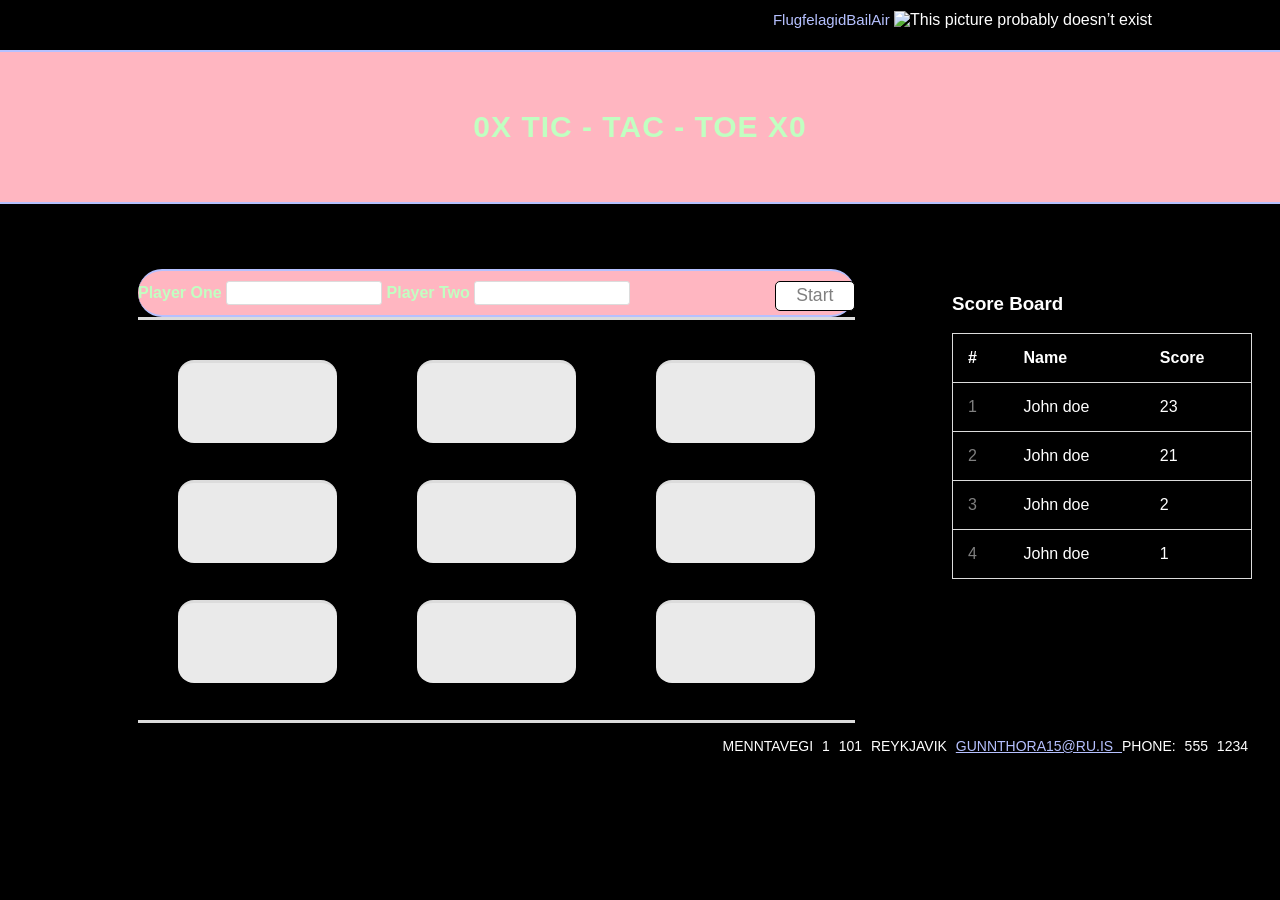
==== src/main/resources/public/index.html @ a758f73b "small changes to css and html boxes" ====
<!DOCTYPE html>

<html>
    <head>
        <meta charset="UTF-8">  
        <title>TicTacToe</title>
        <link rel="stylesheet" href ="tictactoe.css" media="screen" />
    </head>
    <body> 
        <div class="center-col right" >
            <h1>FlugfelagidBailAir</h1>
            <img class="headerimg" src= "https://maxcdn.icons8.com/Share/icon/ultraviolet/transport//airplane_front_view1600.png" alt= "This picture probably doesn’t exist"/>
        </div>

        <header>
            <div id="header" class="center-col">
                <h2 class="tictactitle">0X   Tic - Tac - Toe    X0</h2>
            </div>
        </header>
        <div class="center-col">
            <div class="boxmain">           
                <div id="main">
                    <form action="somePage.asp" method="post"> 
                        <label for="PlayerOne">Player One</label>
                        <input type="text" id="PlayerOne" name="PlayerOne" />
                        <label for="PlayerTwo">Player Two</label>
                        <input type="text" id="PlayerTwo" name="PlayerTwo" />
                        <input type="button" value="Start" id="button" /> 
                    </form>
                    <div id ="game">
                    	<div class = "firstrow">
	                    	<div class="box">
								<div class="one">
								</div>
							</div>		
							<div class="box">
								<div class="two"> 
								</div>
							</div>
							<div class="box">
								<div class= "three"> 
								</div>
							</div>
						</div>
						<div class = "secondrow">
							<div class="box">
								<div class="four">
								</div>
							</div>		
							<div class="box">
								<div class="five"> 
								</div>
							</div>
							<div class="box">
								<div class= "six"> 
								</div>
							</div>
						</div>
						<div class = "thirdrow">
							<div class="box">
								<div class="seven">
								</div>
							</div>		
							<div class="box">
								<div class="eight"> 
								</div>
							</div>
							<div class="box">
								<div class= "nine"> 
								</div>
							</div>
						</div>
                    </div>
                </div>
                <div id="scoreBoard" class="ScoreBoard">
                    <h3>Score Board</h3>
                    <table>
                        <thead>
                            <tr> 
                                <th scope="col">#</th>
                                <th scope="col">Name</th>
                                <th scope="col">Score</th>
                            </tr>
                        </thead>
                         <tbody>
                            <tr> 
                                <th scope="row" class="rownumber">1</th>      
                                <td>John doe</td> 
                                <td>23</td> 
                            </tr>
                            <tr>
                                <th scope="row" class="rownumber">2</th>
                                <td>John doe</td> 
                                <td>21</td>
                            </tr> 
                            <tr>
                                <th scope="row" class="rownumber">3</th>
                                <td>John doe</td> 
                                <td >2</td>
                            </tr> 
                            <tr>
                                <th scope="row" class="rownumber">4</th>
                                <td>John doe</td> 
                                <td >1</td>
                            </tr> 
                        </tbody>
                    </table>
                </div>
            </div>
        </div>
        <div class="center-col">
            <footer>
                <p> Menntavegi 1 101 Reykjavik <a href = "mailto: gunnthora15@ru.is" class = "mailto"> gunnthora15@ru.is </a> Phone: 555 1234</p>
            </footer>
        </div>
    </body>
</html>
---- src/main/resources/public/tictactoe.css ----
body 
{
	height: auto;
	width: auto;
	font-family: arial, sans-serif;
	margin: 0;
	background: #000000;
	color:#FFFFFF;
}

.headerimg
{
	height: 40px;
	width: 40px;
}

.center-col
{
	width: 1024px;
	margin: 0 auto;
}
h1
{
	text-indent: left;
	color: #b6c1ff;
	font-weight: normal;
	text-align: right;
	display: inline;
	line-height: 40px;
	font-size: 15px;
}

.right
{
	text-align: right;
	padding-bottom: 10px;
}
img
{
	height: 30px;
	width: 30px; 
}

header
{
	 border-top: 2px solid #b6c1ff; 
	 border-bottom: 2px solid #b6c1ff; 
	 background: #ffb6c1;	 
	 padding: 25px 0px;
	 font-weight: normal;	 
}

.tictactitle
{
	 text-align: center;
	 vertical-align: middle;
	 line-height: 50px; 
	 text-transform: uppercase;
	 color: #c1ffc1;
	 letter-spacing: 1px;
	 font-size: 30px;
}

.boxmain
{
	float: left;
	width: 100%;
	height: 500px;

}

#main
{
  width: 70%;
  padding: 10px;
  padding-bottom: 50px;
  padding-top:65px;
  float: left;

}

#scoreBoard
{
  width: 200px;
  float: right;
  padding-top: 70px;
  padding-left: 0px;
}

form
{
	font-weight: bold;
	padding-bottom: 10px;
	padding-top: 10px;
	border-radius: 5em;
	border-top: 2px solid #b6c1ff; 
	 border-bottom: 2px solid #b6c1ff; 
	 background: #ffb6c1;	
}

#PlayerOne 
{
	border-radius: 3px;
	border-style: solid;
	border-width: 1px;
	border-color: #DCDCDC;
	height: 20px;
	width: 150px;
	color: #c1ffc1;
}

#PlayerTwo
{
	border-radius: 3px;
	border-style: solid;
	border-width: 1px;
	border-color: #DCDCDC;
	height: 20px;
	width: 150px;
	
}

label
{
	color: #c1ffc1;
}

#game
{
	border-top: 3px solid #DCDCDC;
	border-bottom: 3px solid #DCDCDC;
	text-align: left;
	padding: 20px;
	height: 360px;	

}
.box
{
	float: left;
	width: 33.3333%;
	height: 80px;

}

.firstrow
{
	padding: 20px;
	height: 80px;
	clear: both;
}

.secondrow
{
	padding: 20px;
	height: 80px;
	clear: both;
}

.thirdrow
{
	padding: 20px;
	height: 80px;
	clear: both;
}

.one, .four , .seven
{
	float:left;
	width: 200px;
}

.two, .five, .eight
{
	margin: 0 auto;
	float:center;
	width:200px;

}
.three, .six, .nine
{
	float:right;
	width: 200px;
}


.one, .two, .three , .four, .five, .six, .seven, .eight, .nine
{

	border-top: 3px solid #DCDCDC; 
	background: #eaeaea;
	height: 100%;
	width: 70%;
	padding-left: 10px;
	border-radius: 1em;

}


.one:hover, .two:hover, .three:hover , .four:hover, .five:hover, .six:hover, .seven:hover, .eight:hover, .nine:hover
{ 
    background-color: #c1ffc1;
}



#button
{
	font-size: 110%;
	color: gray;
	width: 80px; 
	height: 30px;
	text-align: center;
	background-color: white;
	border-radius: 5px;
	box-shadow: none;
	border-style: solid;
	border-width: 1px;
	float: right;

}

.rownumber
{
	font-weight: normal;
	color: gray;
}



table
{
	width: 300px;
	border-spacing: 3px;
	border-collapse:collapse;
	border: 1px solid #DCDCDC;
}

table th 
{
	text-align: left; 


}

table td, table th
{
	padding: 15px;
	border-bottom: 1px solid #DCDCDC;
}

footer
{
    text-align: right;
    word-spacing: 5px;
    padding-top: 20px;
    padding-bottom: 40px;
    text-transform: uppercase;
    font-size: 14px;
    clear: both;
    width: 1120px;
}
.email
{
	font-weight: bold;
	color: #c1ffc1;
}

.mailto
{
	color: #b6c1ff;
}

{
	text-decoration: none;
	color: gray;
}
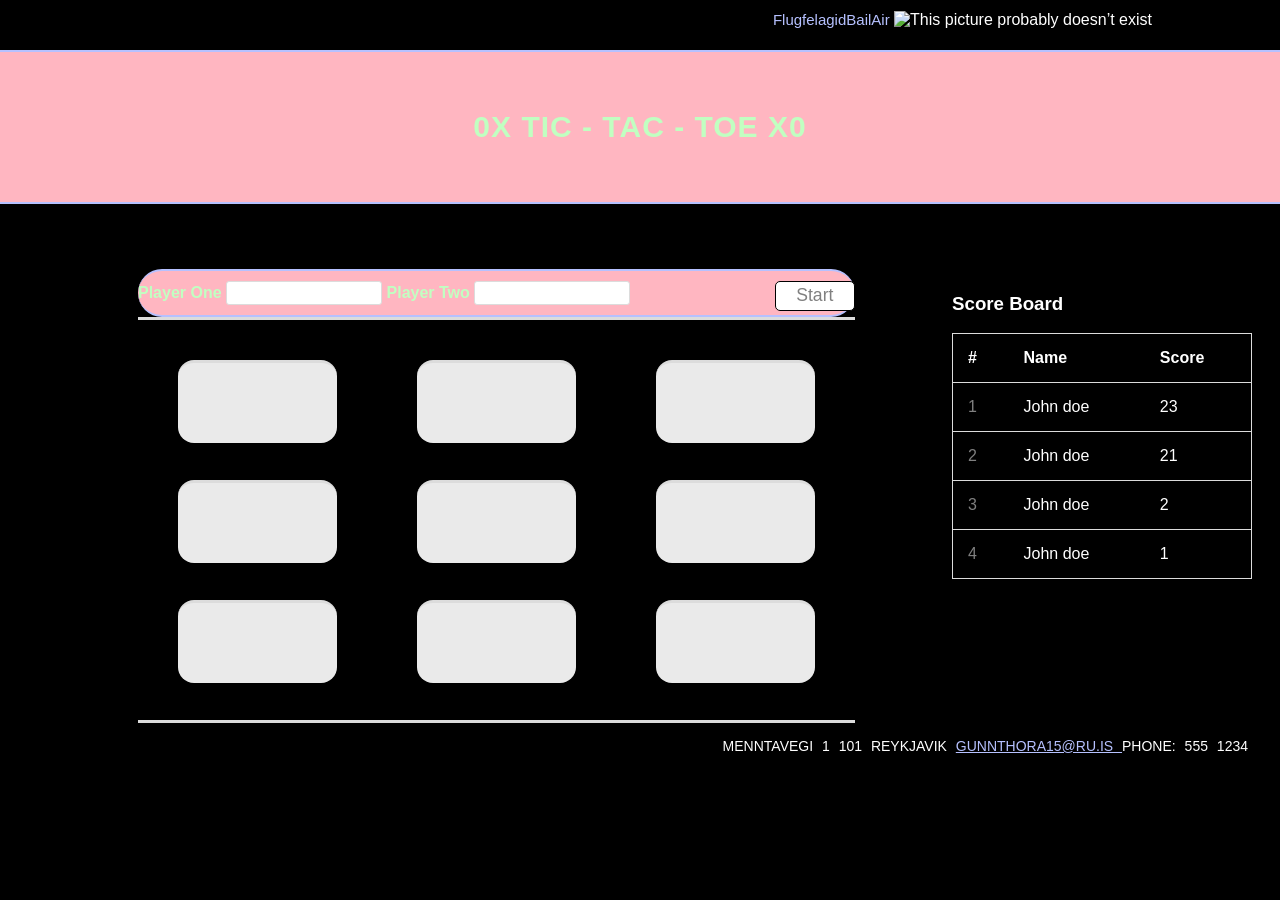
==== commit c29ff6dd: "Linking game engine to frontend" ====
--- a/src/main/resources/public/index.html
+++ b/src/main/resources/public/index.html
@@ -5,6 +5,11 @@
         <meta charset="UTF-8">  
         <title>TicTacToe</title>
         <link rel="stylesheet" href ="tictactoe.css" media="screen" />
+        <script
+        src="https://code.jquery.com/jquery-3.2.1.min.js"
+        integrity="sha256-hwg4gsxgFZhOsEEamdOYGBf13FyQuiTwlAQgxVSNgt4="
+        crossorigin="anonymous"></script>
+        <script src="/js/game.js" type="text/javascript"></script>
     </head>
     <body> 
         <div class="center-col right" >
@@ -29,43 +34,43 @@
                     </form>
                     <div id ="game">
                     	<div class = "firstrow">
-	                    	<div class="box">
+	                    	<div class="box" data-value="1">
 								<div class="one">
 								</div>
 							</div>		
-							<div class="box">
+							<div class="box" data-value="2">
 								<div class="two"> 
 								</div>
 							</div>
-							<div class="box">
+							<div class="box" data-value="3">
 								<div class= "three"> 
 								</div>
 							</div>
 						</div>
 						<div class = "secondrow">
-							<div class="box">
+							<div class="box" data-value="4">
 								<div class="four">
 								</div>
 							</div>		
-							<div class="box">
+							<div class="box" data-value="5">
 								<div class="five"> 
 								</div>
 							</div>
-							<div class="box">
+							<div class="box" data-value="6">
 								<div class= "six"> 
 								</div>
 							</div>
 						</div>
 						<div class = "thirdrow">
-							<div class="box">
+							<div class="box" data-value="7">
 								<div class="seven">
 								</div>
 							</div>		
-							<div class="box">
+							<div class="box" data-value="8">
 								<div class="eight"> 
 								</div>
 							</div>
-							<div class="box">
+							<div class="box" data-value="9">
 								<div class= "nine"> 
 								</div>
 							</div>
--- a/src/main/resources/public/tictactoe.css
+++ b/src/main/resources/public/tictactoe.css
@@ -192,7 +192,7 @@
 	width: 70%;
 	padding-left: 10px;
 	border-radius: 1em;
-
+	color: black;
 }
 
 
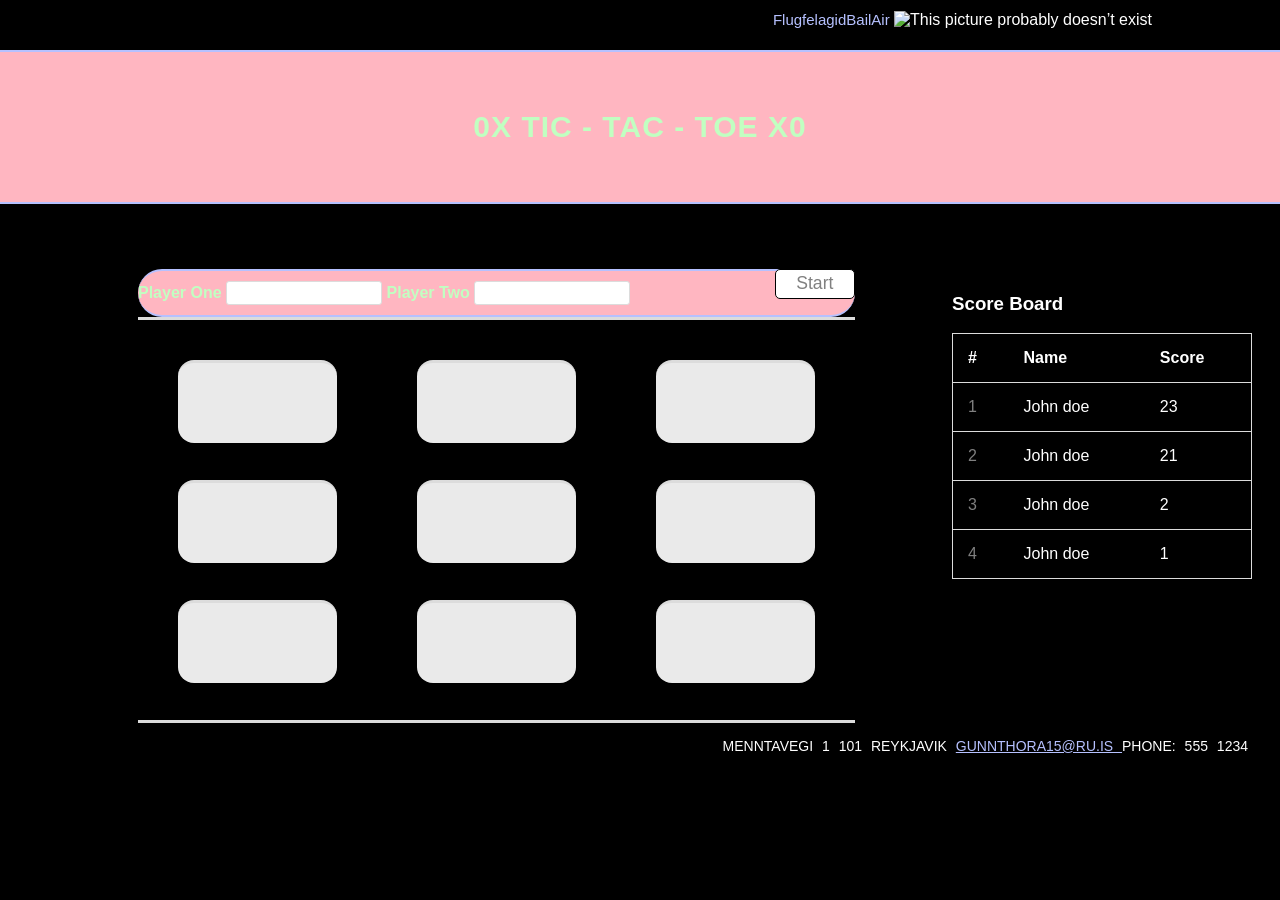
==== commit 12de4ada: "Added multiple instance capability for server" ====
--- a/src/main/resources/public/index.html
+++ b/src/main/resources/public/index.html
@@ -25,12 +25,12 @@
         <div class="center-col">
             <div class="boxmain">           
                 <div id="main">
+                    <input type="button" value="Start" id="start" />
                     <form action="somePage.asp" method="post"> 
                         <label for="PlayerOne">Player One</label>
                         <input type="text" id="PlayerOne" name="PlayerOne" />
                         <label for="PlayerTwo">Player Two</label>
-                        <input type="text" id="PlayerTwo" name="PlayerTwo" />
-                        <input type="button" value="Start" id="button" /> 
+                        <input type="text" id="PlayerTwo" name="PlayerTwo" /> 
                     </form>
                     <div id ="game">
                     	<div class = "firstrow">
--- a/src/main/resources/public/tictactoe.css
+++ b/src/main/resources/public/tictactoe.css
@@ -129,10 +129,17 @@
 {
 	border-top: 3px solid #DCDCDC;
 	border-bottom: 3px solid #DCDCDC;
-	text-align: left;
+	text-align: center;
 	padding: 20px;
 	height: 360px;	
 
+}
+.win
+{
+	opacity: 0.2;
+	font-size: 50px;
+	color: black;
+	background-color: white;
 }
 .box
 {
@@ -203,7 +210,7 @@
 
 
 
-#button
+#start
 {
 	font-size: 110%;
 	color: gray;
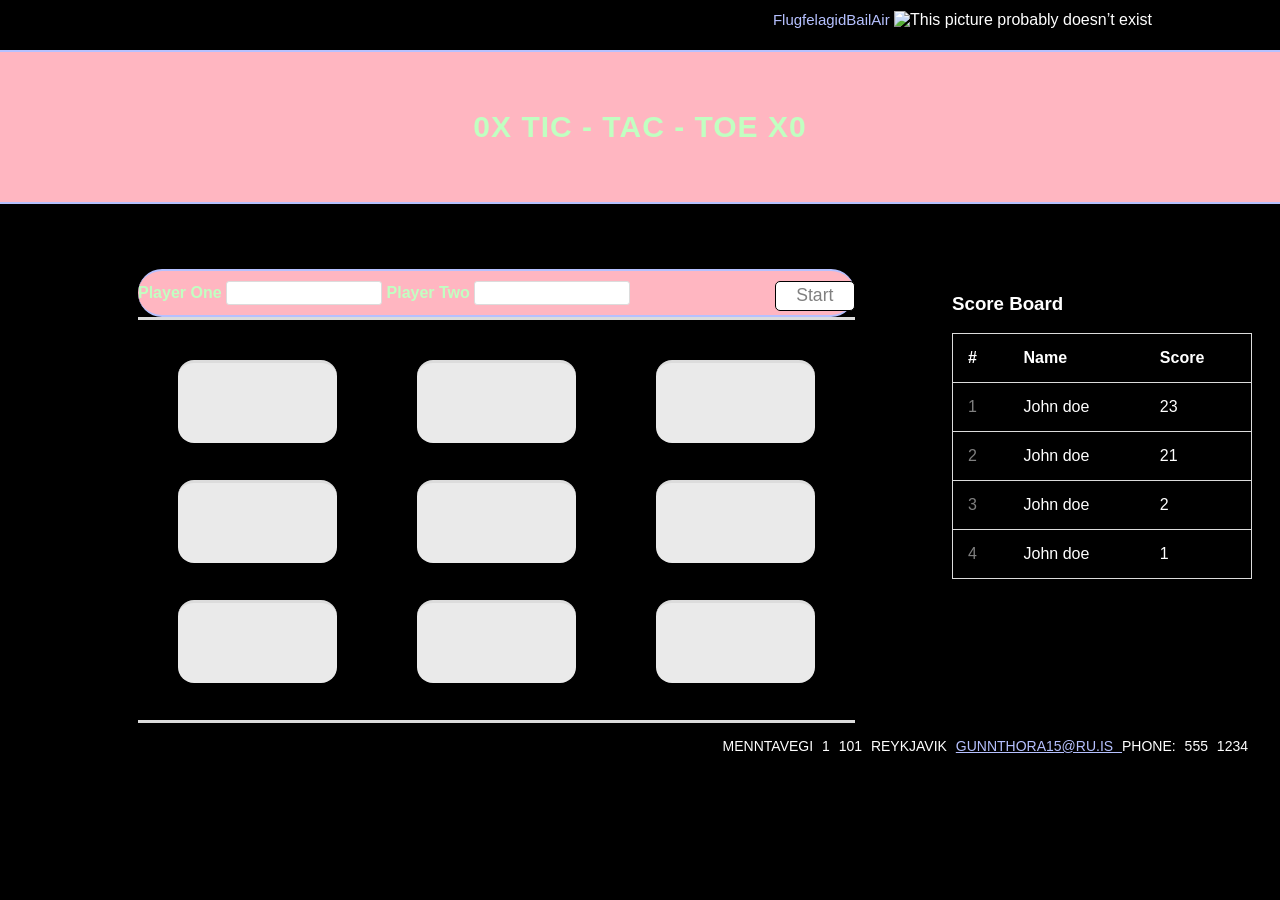
==== commit c4e9251c: "Merge pull request #27 from FlugfelagidBailAir/spark Merging branches" ====
--- a/src/main/resources/public/index.html
+++ b/src/main/resources/public/index.html
@@ -25,12 +25,12 @@
         <div class="center-col">
             <div class="boxmain">           
                 <div id="main">
-                    <input type="button" value="Start" id="start" />
-                    <form action="somePage.asp" method="post"> 
+                    <form method="post" id="start"> 
                         <label for="PlayerOne">Player One</label>
                         <input type="text" id="PlayerOne" name="PlayerOne" />
                         <label for="PlayerTwo">Player Two</label>
-                        <input type="text" id="PlayerTwo" name="PlayerTwo" /> 
+                        <input type="text" id="PlayerTwo" name="PlayerTwo" />
+                        <input type="submit" value="Start" class="submit" />
                     </form>
                     <div id ="game">
                     	<div class = "firstrow">
--- a/src/main/resources/public/tictactoe.css
+++ b/src/main/resources/public/tictactoe.css
@@ -87,7 +87,7 @@
   padding-left: 0px;
 }
 
-form
+#start
 {
 	font-weight: bold;
 	padding-bottom: 10px;
@@ -210,7 +210,7 @@
 
 
 
-#start
+.submit
 {
 	font-size: 110%;
 	color: gray;
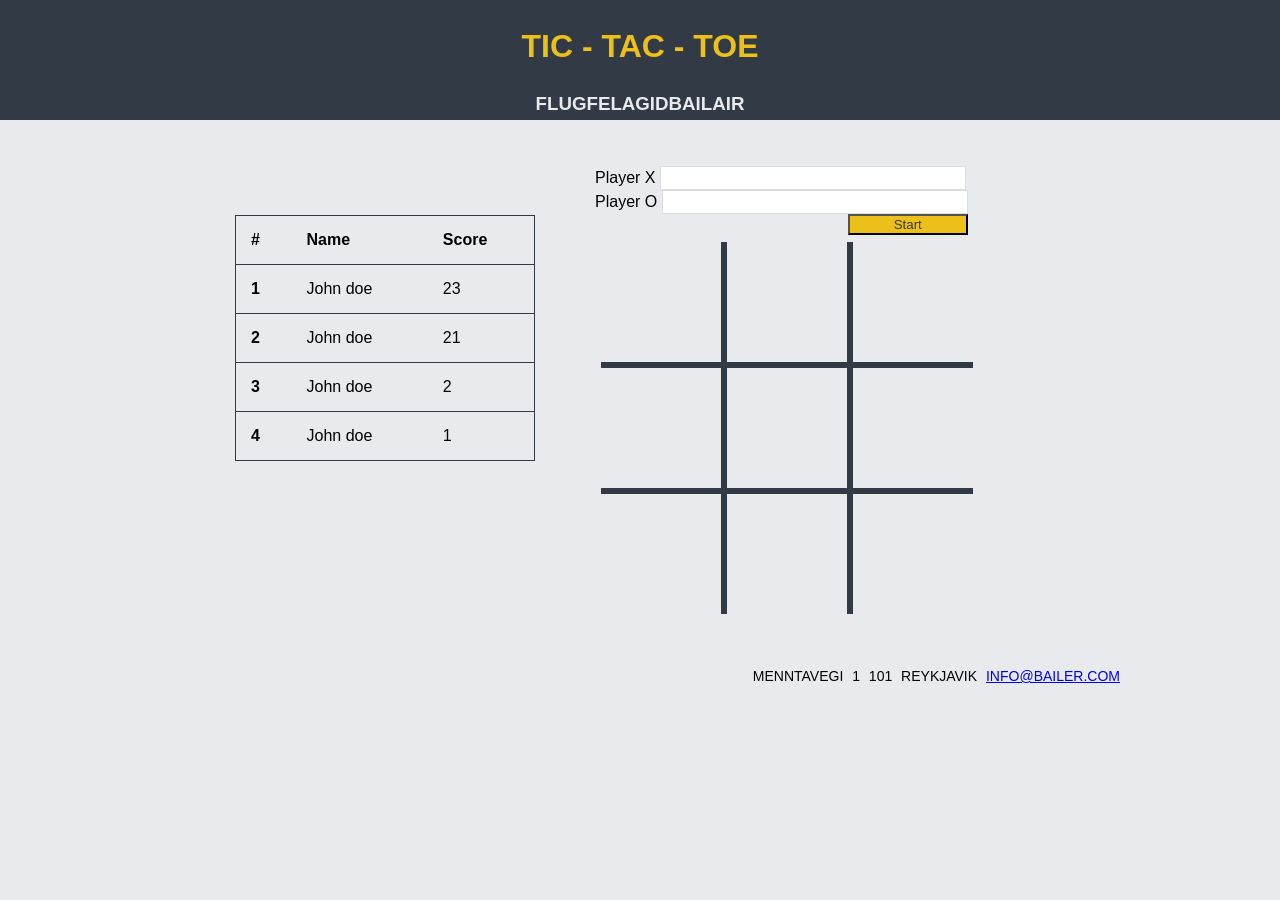
==== commit 6c1a0775: "Extreme makeover: CSS edition" ====
--- a/src/main/resources/public/index.html
+++ b/src/main/resources/public/index.html
@@ -2,7 +2,7 @@
 
 <html>
     <head>
-        <meta charset="UTF-8">  
+        <meta charset="UTF-8">
         <title>TicTacToe</title>
         <link rel="stylesheet" href ="tictactoe.css" media="screen" />
         <script
@@ -11,112 +11,99 @@
         crossorigin="anonymous"></script>
         <script src="/js/game.js" type="text/javascript"></script>
     </head>
-    <body> 
-        <div class="center-col right" >
-            <h1>FlugfelagidBailAir</h1>
-            <img class="headerimg" src= "https://maxcdn.icons8.com/Share/icon/ultraviolet/transport//airplane_front_view1600.png" alt= "This picture probably doesn’t exist"/>
-        </div>
+    <body>
+      <header>
+          <div id="header" class="center-col">
+            <h1>Tic - Tac - Toe</h1>
+            <h3>FlugfelagidBailAir</h3>
+          </div>
+      </header>
 
-        <header>
-            <div id="header" class="center-col">
-                <h2 class="tictactitle">0X   Tic - Tac - Toe    X0</h2>
+      <div class="container">
+        <aside id="scoreBoard" class="ScoreBoard">
+          <h3>Score Board</h3>
+          <table>
+              <thead>
+                  <tr>
+                      <th scope="col">#</th>
+                      <th scope="col">Name</th>
+                      <th scope="col">Score</th>
+                  </tr>
+              </thead>
+               <tbody>
+                  <tr>
+                      <th scope="row" class="rownumber">1</th>
+                      <td>John doe</td>
+                      <td>23</td>
+                  </tr>
+                  <tr>
+                      <th scope="row" class="rownumber">2</th>
+                      <td>John doe</td>
+                      <td>21</td>
+                  </tr>
+                  <tr>
+                      <th scope="row" class="rownumber">3</th>
+                      <td>John doe</td>
+                      <td >2</td>
+                  </tr>
+                  <tr>
+                      <th scope="row" class="rownumber">4</th>
+                      <td>John doe</td>
+                      <td >1</td>
+                  </tr>
+              </tbody>
+          </table>
+        </aside>
+        <main>
+          <div id="userInput">
+            <form method="post" id="start">
+              <label for="PlayerOne">Player X</label>
+              <input type="text" id="PlayerOne" name="PlayerOne" class="players"><br>
+              <label for="PlayerTwo">Player O</label>
+              <input type="text" id="PlayerTwo" name="PlayerTwo" class="players"><br>
+              <input type="submit" value="Start" class="submit" />
+            </form>
+          </div>
+          <br>
+          <div id ="game">
+            <div class = "firstrow">
+              <div class="box" data-value="1" id="top">
+                <div class="one"></div>
+              </div>
+              <div class="box" data-value="2">
+                <div class="two"></div>
+              </div>
+              <div class="box" data-value="3" id="bottom">
+                <div class= "three"></div>
+              </div>
             </div>
-        </header>
-        <div class="center-col">
-            <div class="boxmain">           
-                <div id="main">
-                    <form method="post" id="start"> 
-                        <label for="PlayerOne">Player One</label>
-                        <input type="text" id="PlayerOne" name="PlayerOne" />
-                        <label for="PlayerTwo">Player Two</label>
-                        <input type="text" id="PlayerTwo" name="PlayerTwo" />
-                        <input type="submit" value="Start" class="submit" />
-                    </form>
-                    <div id ="game">
-                    	<div class = "firstrow">
-	                    	<div class="box" data-value="1">
-								<div class="one">
-								</div>
-							</div>		
-							<div class="box" data-value="2">
-								<div class="two"> 
-								</div>
-							</div>
-							<div class="box" data-value="3">
-								<div class= "three"> 
-								</div>
-							</div>
-						</div>
-						<div class = "secondrow">
-							<div class="box" data-value="4">
-								<div class="four">
-								</div>
-							</div>		
-							<div class="box" data-value="5">
-								<div class="five"> 
-								</div>
-							</div>
-							<div class="box" data-value="6">
-								<div class= "six"> 
-								</div>
-							</div>
-						</div>
-						<div class = "thirdrow">
-							<div class="box" data-value="7">
-								<div class="seven">
-								</div>
-							</div>		
-							<div class="box" data-value="8">
-								<div class="eight"> 
-								</div>
-							</div>
-							<div class="box" data-value="9">
-								<div class= "nine"> 
-								</div>
-							</div>
-						</div>
-                    </div>
-                </div>
-                <div id="scoreBoard" class="ScoreBoard">
-                    <h3>Score Board</h3>
-                    <table>
-                        <thead>
-                            <tr> 
-                                <th scope="col">#</th>
-                                <th scope="col">Name</th>
-                                <th scope="col">Score</th>
-                            </tr>
-                        </thead>
-                         <tbody>
-                            <tr> 
-                                <th scope="row" class="rownumber">1</th>      
-                                <td>John doe</td> 
-                                <td>23</td> 
-                            </tr>
-                            <tr>
-                                <th scope="row" class="rownumber">2</th>
-                                <td>John doe</td> 
-                                <td>21</td>
-                            </tr> 
-                            <tr>
-                                <th scope="row" class="rownumber">3</th>
-                                <td>John doe</td> 
-                                <td >2</td>
-                            </tr> 
-                            <tr>
-                                <th scope="row" class="rownumber">4</th>
-                                <td>John doe</td> 
-                                <td >1</td>
-                            </tr> 
-                        </tbody>
-                    </table>
-                </div>
+            <div class = "secondrow">
+              <div class="box" data-value="4" id="top">
+                <div class="four"></div>
+              </div>
+              <div class="box" data-value="5">
+                <div class="five"></div>
+              </div>
+              <div class="box" data-value="6" id="bottom">
+                <div class= "six"></div>
+              </div>
             </div>
-        </div>
-        <div class="center-col">
-            <footer>
-                <p> Menntavegi 1 101 Reykjavik <a href = "mailto: gunnthora15@ru.is" class = "mailto"> gunnthora15@ru.is </a> Phone: 555 1234</p>
-            </footer>
-        </div>
+            <div class = "thirdrow">
+              <div class="box" data-value="7" id="top">
+                <div class="seven"></div>
+              </div>
+              <div class="box" data-value="8">
+                <div class="eight"></div>
+              </div>
+              <div class="box" data-value="9" id="bottom">
+                <div class= "nine"></div>
+              </div>
+            </div>
+          </div>
+        </main>
+      </div>
     </body>
-</html>+    <footer>
+        <p> Menntavegi 1 101 Reykjavik <a href = "mailto: info@Bailer.com" class = "mailto"> info@Bailer.com </a></p>
+    </footer>
+</html>
--- a/src/main/resources/public/tictactoe.css
+++ b/src/main/resources/public/tictactoe.css
@@ -1,139 +1,148 @@
-body 
+body
 {
 	height: auto;
 	width: auto;
 	font-family: arial, sans-serif;
 	margin: 0;
-	background: #000000;
-	color:#FFFFFF;
-}
-
-.headerimg
-{
-	height: 40px;
-	width: 40px;
-}
-
-.center-col
-{
-	width: 1024px;
-	margin: 0 auto;
-}
-h1
-{
-	text-indent: left;
-	color: #b6c1ff;
-	font-weight: normal;
-	text-align: right;
-	display: inline;
-	line-height: 40px;
-	font-size: 15px;
-}
-
-.right
-{
-	text-align: right;
-	padding-bottom: 10px;
-}
-img
-{
-	height: 30px;
-	width: 30px; 
+	background: #e8eaed;
 }
 
 header
 {
-	 border-top: 2px solid #b6c1ff; 
-	 border-bottom: 2px solid #b6c1ff; 
-	 background: #ffb6c1;	 
-	 padding: 25px 0px;
-	 font-weight: normal;	 
+	 background: #323a46;
+	 height: 120px;
+	 align-content: center;
 }
 
-.tictactitle
+footer
 {
-	 text-align: center;
-	 vertical-align: middle;
-	 line-height: 50px; 
-	 text-transform: uppercase;
-	 color: #c1ffc1;
-	 letter-spacing: 1px;
-	 font-size: 30px;
+  text-align: right;
+  word-spacing: 5px;
+  padding-top: 20px;
+  padding-bottom: 40px;
+  text-transform: uppercase;
+  font-size: 14px;
+  clear: both;
+  width: 1120px;
 }
 
-.boxmain
-{
-	float: left;
-	width: 100%;
-	height: 500px;
-
+h3{
+	color: #e8eaed;
+	text-transform: uppercase;
+	text-align: center;
 }
 
-#main
-{
-  width: 70%;
-  padding: 10px;
-  padding-bottom: 50px;
-  padding-top:65px;
-  float: left;
-
+h1{
+	color: #edbf19;
+	text-transform: uppercase;
+	text-align: center;
+	line-height: 50px;
+  text-align: center;
 }
 
-#scoreBoard
-{
-  width: 200px;
-  float: right;
-  padding-top: 70px;
-  padding-left: 0px;
+/*Outline css*/
+.container {
+  display: flex;
+  width: 860px;
+  margin: 1em auto 0;
 }
 
-#start
-{
-	font-weight: bold;
-	padding-bottom: 10px;
-	padding-top: 10px;
-	border-radius: 5em;
-	border-top: 2px solid #b6c1ff; 
-	 border-bottom: 2px solid #b6c1ff; 
-	 background: #ffb6c1;	
+.container > * {
+  padding: 20px 25px;
 }
 
-#PlayerOne 
+.submit{
+    float: right;
+		width: 120px;
+		color: #323a46;
+		background: #edbf19;
+}
+
+.players
 {
-	border-radius: 3px;
 	border-style: solid;
 	border-width: 1px;
 	border-color: #DCDCDC;
 	height: 20px;
-	width: 150px;
-	color: #c1ffc1;
+	width: 300px;
+	color: #323a46;
 }
 
-#PlayerTwo
-{
-	border-radius: 3px;
-	border-style: solid;
-	border-width: 1px;
-	border-color: #DCDCDC;
-	height: 20px;
-	width: 150px;
-	
+/*Scoreboard*/
+.ScoreBoard {
+  position: relative;
+  flex-basis: 260px;
 }
 
-label
+table
 {
-	color: #c1ffc1;
+	width: 300px;
+	border-spacing: 3px;
+	border-collapse:collapse;
+	border: 1px solid #323a46;
 }
 
-#game
+table th
 {
-	border-top: 3px solid #DCDCDC;
-	border-bottom: 3px solid #DCDCDC;
-	text-align: center;
-	padding: 20px;
-	height: 360px;	
+	text-align: left;
+}
 
+table td, table th
+{
+	padding: 15px;
+	border-bottom: 1px solid #323a46;
 }
+
+/*Game css*/
+.firstrow .box{
+	border-left: none !important;
+}
+.thirdrow .box{
+	border-right: none !important;
+}
+#top{
+	border-top: none !important;
+}
+#bottom{
+	border-bottom: none !important;
+}
+
+#userInput{
+	padding: 10px;
+}
+#game {
+  border-collapse: collapse;
+  width: 360px;
+  margin: 0 auto;
+	display: -webkit-box;
+	vertical-align: middle;
+	border-color: inherit;
+}
+#game .box {
+  width: 120px;
+  height: 120px;
+	border-style: solid;
+	border-width: 3px;
+	border-color: #323a46;;
+	cursor: pointer;
+}
+#game .box:before {
+  font-size: 1.5em;
+  line-height: 1;
+}
+#game .box.X:before {
+  content: "X";
+  color: orange;
+}
+#game .box.O:before {
+  content: "O";
+  color: green;
+}
+#game .box:hover{
+  opacity: 0.6;
+}
+
+/*Screens*/
 .win
 {
 	opacity: 0.2;
@@ -141,145 +150,3 @@
 	color: black;
 	background-color: white;
 }
-.box
-{
-	float: left;
-	width: 33.3333%;
-	height: 80px;
-
-}
-
-.firstrow
-{
-	padding: 20px;
-	height: 80px;
-	clear: both;
-}
-
-.secondrow
-{
-	padding: 20px;
-	height: 80px;
-	clear: both;
-}
-
-.thirdrow
-{
-	padding: 20px;
-	height: 80px;
-	clear: both;
-}
-
-.one, .four , .seven
-{
-	float:left;
-	width: 200px;
-}
-
-.two, .five, .eight
-{
-	margin: 0 auto;
-	float:center;
-	width:200px;
-
-}
-.three, .six, .nine
-{
-	float:right;
-	width: 200px;
-}
-
-
-.one, .two, .three , .four, .five, .six, .seven, .eight, .nine
-{
-
-	border-top: 3px solid #DCDCDC; 
-	background: #eaeaea;
-	height: 100%;
-	width: 70%;
-	padding-left: 10px;
-	border-radius: 1em;
-	color: black;
-}
-
-
-.one:hover, .two:hover, .three:hover , .four:hover, .five:hover, .six:hover, .seven:hover, .eight:hover, .nine:hover
-{ 
-    background-color: #c1ffc1;
-}
-
-
-
-.submit
-{
-	font-size: 110%;
-	color: gray;
-	width: 80px; 
-	height: 30px;
-	text-align: center;
-	background-color: white;
-	border-radius: 5px;
-	box-shadow: none;
-	border-style: solid;
-	border-width: 1px;
-	float: right;
-
-}
-
-.rownumber
-{
-	font-weight: normal;
-	color: gray;
-}
-
-
-
-table
-{
-	width: 300px;
-	border-spacing: 3px;
-	border-collapse:collapse;
-	border: 1px solid #DCDCDC;
-}
-
-table th 
-{
-	text-align: left; 
-
-
-}
-
-table td, table th
-{
-	padding: 15px;
-	border-bottom: 1px solid #DCDCDC;
-}
-
-footer
-{
-    text-align: right;
-    word-spacing: 5px;
-    padding-top: 20px;
-    padding-bottom: 40px;
-    text-transform: uppercase;
-    font-size: 14px;
-    clear: both;
-    width: 1120px;
-}
-.email
-{
-	font-weight: bold;
-	color: #c1ffc1;
-}
-
-.mailto
-{
-	color: #b6c1ff;
-}
-
-{
-	text-decoration: none;
-	color: gray;
-}
-
-
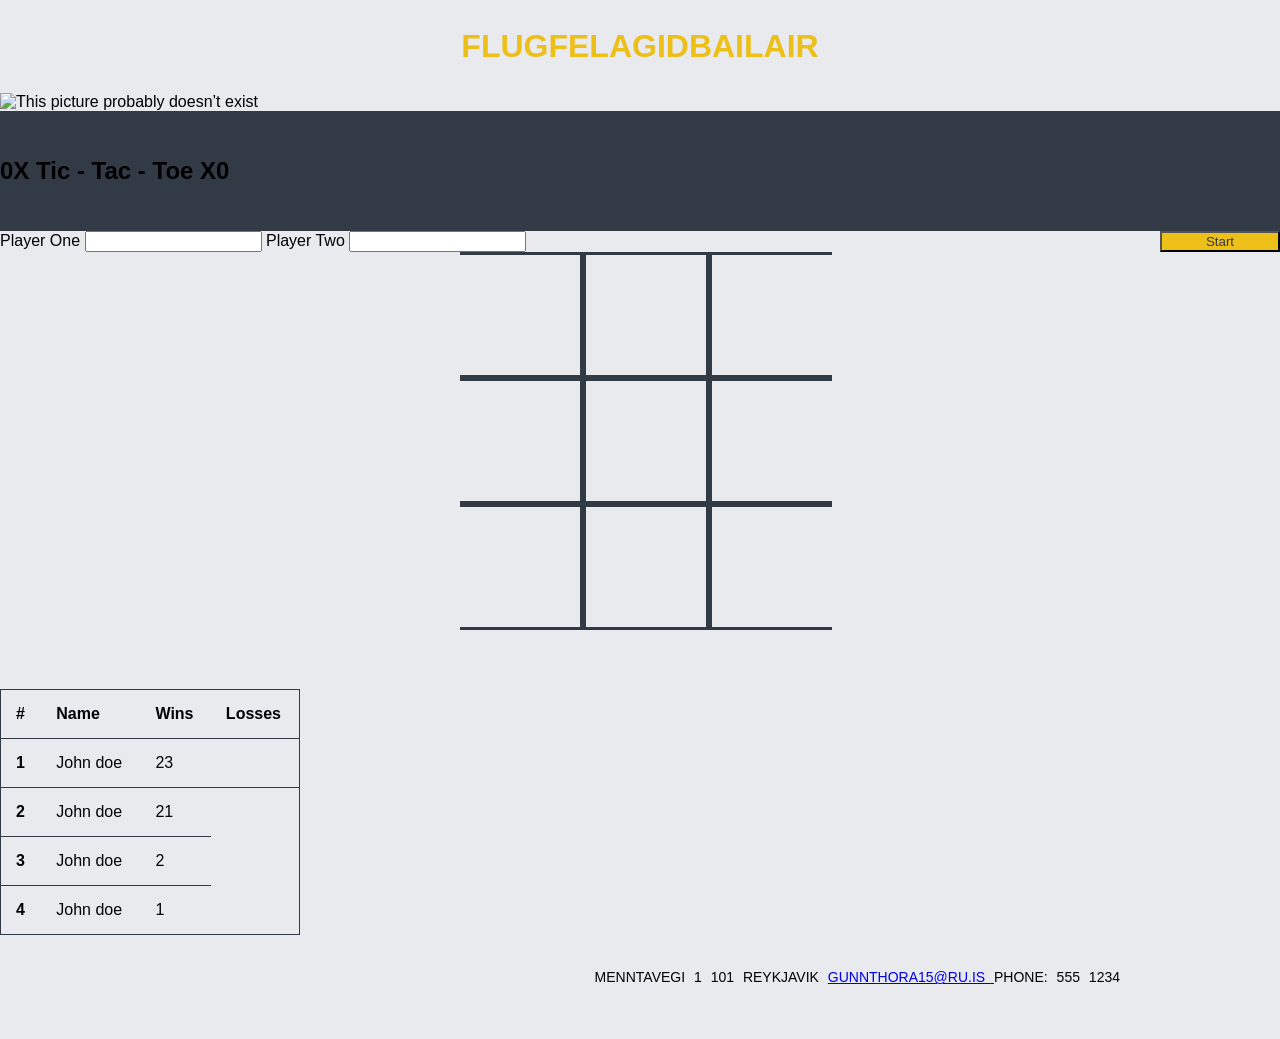
==== commit e5fca8d6: "Added scoreboard functionality to frontend" ====
--- a/src/main/resources/public/index.html
+++ b/src/main/resources/public/index.html
@@ -2,7 +2,7 @@
 
 <html>
     <head>
-        <meta charset="UTF-8">
+        <meta charset="UTF-8">  
         <title>TicTacToe</title>
         <link rel="stylesheet" href ="tictactoe.css" media="screen" />
         <script
@@ -11,99 +11,114 @@
         crossorigin="anonymous"></script>
         <script src="/js/game.js" type="text/javascript"></script>
     </head>
-    <body>
-      <header>
-          <div id="header" class="center-col">
-            <h1>Tic - Tac - Toe</h1>
-            <h3>FlugfelagidBailAir</h3>
-          </div>
-      </header>
+    <body> 
+        <div class="center-col right" >
+            <h1>FlugfelagidBailAir</h1>
+            <img class="headerimg" src= "https://maxcdn.icons8.com/Share/icon/ultraviolet/transport//airplane_front_view1600.png" alt= "This picture probably doesn’t exist"/>
+        </div>
 
-      <div class="container">
-        <aside id="scoreBoard" class="ScoreBoard">
-          <h3>Score Board</h3>
-          <table>
-              <thead>
-                  <tr>
-                      <th scope="col">#</th>
-                      <th scope="col">Name</th>
-                      <th scope="col">Score</th>
-                  </tr>
-              </thead>
-               <tbody>
-                  <tr>
-                      <th scope="row" class="rownumber">1</th>
-                      <td>John doe</td>
-                      <td>23</td>
-                  </tr>
-                  <tr>
-                      <th scope="row" class="rownumber">2</th>
-                      <td>John doe</td>
-                      <td>21</td>
-                  </tr>
-                  <tr>
-                      <th scope="row" class="rownumber">3</th>
-                      <td>John doe</td>
-                      <td >2</td>
-                  </tr>
-                  <tr>
-                      <th scope="row" class="rownumber">4</th>
-                      <td>John doe</td>
-                      <td >1</td>
-                  </tr>
-              </tbody>
-          </table>
-        </aside>
-        <main>
-          <div id="userInput">
-            <form method="post" id="start">
-              <label for="PlayerOne">Player X</label>
-              <input type="text" id="PlayerOne" name="PlayerOne" class="players"><br>
-              <label for="PlayerTwo">Player O</label>
-              <input type="text" id="PlayerTwo" name="PlayerTwo" class="players"><br>
-              <input type="submit" value="Start" class="submit" />
-            </form>
-          </div>
-          <br>
-          <div id ="game">
-            <div class = "firstrow">
-              <div class="box" data-value="1" id="top">
-                <div class="one"></div>
-              </div>
-              <div class="box" data-value="2">
-                <div class="two"></div>
-              </div>
-              <div class="box" data-value="3" id="bottom">
-                <div class= "three"></div>
-              </div>
+        <header>
+            <div id="header" class="center-col">
+                <h2 class="tictactitle">0X   Tic - Tac - Toe    X0</h2>
             </div>
-            <div class = "secondrow">
-              <div class="box" data-value="4" id="top">
-                <div class="four"></div>
-              </div>
-              <div class="box" data-value="5">
-                <div class="five"></div>
-              </div>
-              <div class="box" data-value="6" id="bottom">
-                <div class= "six"></div>
-              </div>
+        </header>
+        <div class="center-col">
+            <div class="boxmain">           
+                <div id="main">
+                    <form method="post" id="start"> 
+                        <label for="PlayerOne">Player One</label>
+                        <input type="text" id="PlayerOne" name="PlayerOne" />
+                        <label for="PlayerTwo">Player Two</label>
+                        <input type="text" id="PlayerTwo" name="PlayerTwo" />
+                        <input type="submit" value="Start" class="submit" />
+                    </form>
+                    <div id ="game">
+                    	<div class = "firstrow">
+	                    	<div class="box" data-value="1">
+								<div class="one">
+								</div>
+							</div>		
+							<div class="box" data-value="2">
+								<div class="two"> 
+								</div>
+							</div>
+							<div class="box" data-value="3">
+								<div class= "three"> 
+								</div>
+							</div>
+						</div>
+						<div class = "secondrow">
+							<div class="box" data-value="4">
+								<div class="four">
+								</div>
+							</div>		
+							<div class="box" data-value="5">
+								<div class="five"> 
+								</div>
+							</div>
+							<div class="box" data-value="6">
+								<div class= "six"> 
+								</div>
+							</div>
+						</div>
+						<div class = "thirdrow">
+							<div class="box" data-value="7">
+								<div class="seven">
+								</div>
+							</div>		
+							<div class="box" data-value="8">
+								<div class="eight"> 
+								</div>
+							</div>
+							<div class="box" data-value="9">
+								<div class= "nine"> 
+								</div>
+							</div>
+						</div>
+                    </div>
+                </div>
+                <div id="scoreBoard" class="ScoreBoard">
+                    <h3>Score Board</h3>
+                    <table>
+                        <thead>
+                            <tr> 
+                                <th scope="col">#</th>
+                                <th scope="col">Name</th>
+                                <th scope="col">Wins</th>
+                                <th scope="col">Losses</th>
+                            </tr>
+                        </thead>
+                         <tbody>
+                            <tr> 
+                                <th scope="row" class="rownumber">1</th>      
+                                <td>John doe</td> 
+                                <td>23</td> 
+                                <td></td>
+                            </tr>
+                            <tr>
+                                <th scope="row" class="rownumber">2</th>
+                                <td>John doe</td> 
+                                <td>21</td>
+                            </tr> 
+                            <tr>
+                                <th scope="row" class="rownumber">3</th>
+                                <td>John doe</td> 
+                                <td >2</td>
+                            </tr> 
+                            <tr>
+                                <th scope="row" class="rownumber">4</th>
+                                <td>John doe</td> 
+                                <td >1</td>
+                            </tr> 
+                        </tbody>
+                    </table>
+                </div>
             </div>
-            <div class = "thirdrow">
-              <div class="box" data-value="7" id="top">
-                <div class="seven"></div>
-              </div>
-              <div class="box" data-value="8">
-                <div class="eight"></div>
-              </div>
-              <div class="box" data-value="9" id="bottom">
-                <div class= "nine"></div>
-              </div>
-            </div>
-          </div>
-        </main>
-      </div>
+        </div>
+        <div class="center-col">
+            <footer>
+                <p> Menntavegi 1 101 Reykjavik <a href = "mailto: gunnthora15@ru.is" class = "mailto"> gunnthora15@ru.is </a> Phone: 555 1234</p>
+            </footer>
+        </div>
     </body>
-    <footer>
-        <p> Menntavegi 1 101 Reykjavik <a href = "mailto: info@Bailer.com" class = "mailto"> info@Bailer.com </a></p>
-    </footer>
-</html>
+</html>
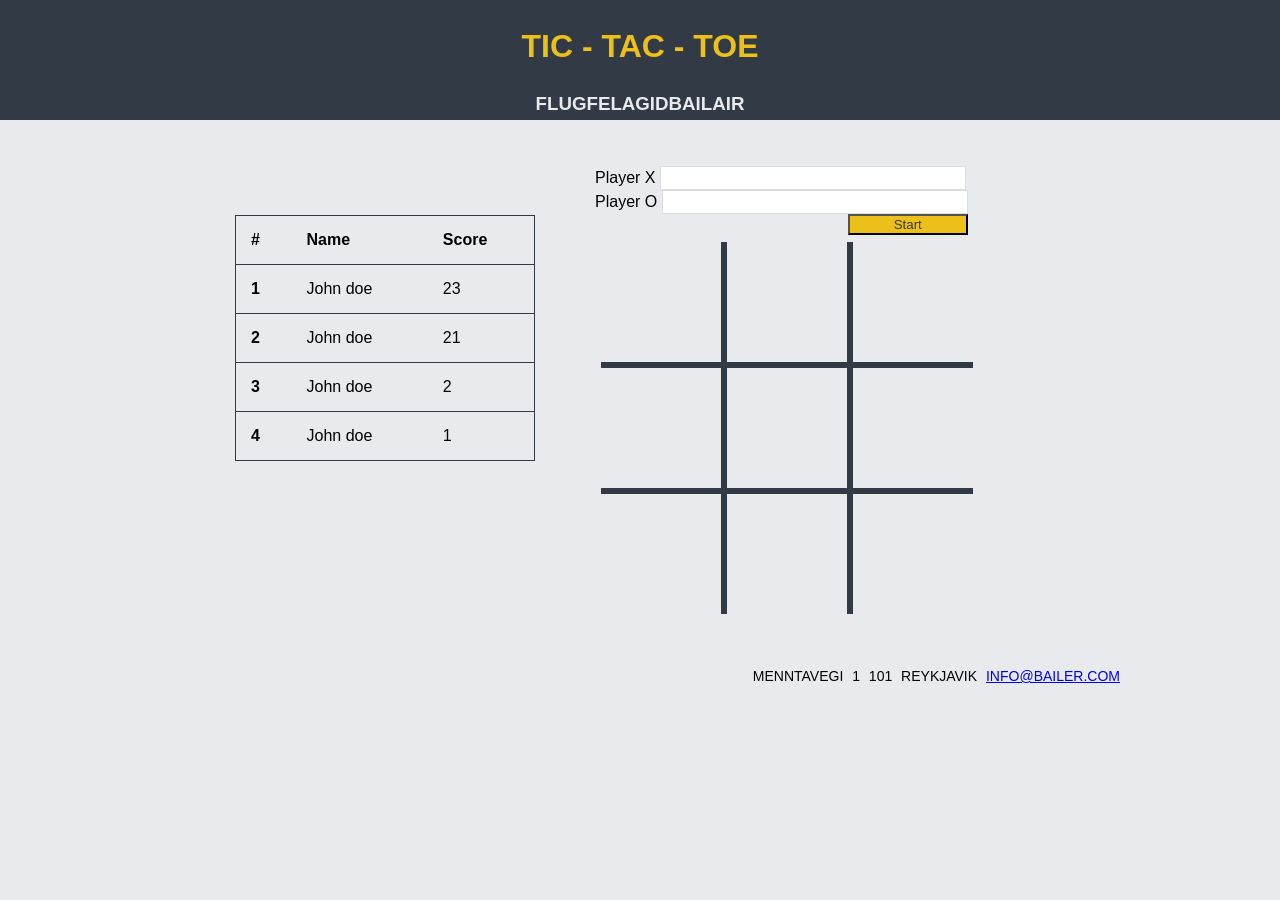
==== commit a0719e99: "Added scoreboard functionality to frontend" ====
--- a/src/main/resources/public/index.html
+++ b/src/main/resources/public/index.html
@@ -2,7 +2,7 @@
 
 <html>
     <head>
-        <meta charset="UTF-8">  
+        <meta charset="UTF-8">
         <title>TicTacToe</title>
         <link rel="stylesheet" href ="tictactoe.css" media="screen" />
         <script
@@ -11,114 +11,100 @@
         crossorigin="anonymous"></script>
         <script src="/js/game.js" type="text/javascript"></script>
     </head>
-    <body> 
-        <div class="center-col right" >
-            <h1>FlugfelagidBailAir</h1>
-            <img class="headerimg" src= "https://maxcdn.icons8.com/Share/icon/ultraviolet/transport//airplane_front_view1600.png" alt= "This picture probably doesn’t exist"/>
-        </div>
+    <body>
+      <header>
+          <div id="header" class="center-col">
+            <h1>Tic - Tac - Toe</h1>
+            <h3>FlugfelagidBailAir</h3>
+          </div>
+      </header>
 
-        <header>
-            <div id="header" class="center-col">
-                <h2 class="tictactitle">0X   Tic - Tac - Toe    X0</h2>
+      <div class="container">
+        <aside id="scoreBoard" class="ScoreBoard">
+          <h3>Score Board</h3>
+          <table>
+              <thead>
+                  <tr>
+                      <th scope="col">#</th>
+                      <th scope="col">Name</th>
+                      <th scope="col">Score</th>
+                  </tr>
+              </thead>
+               <tbody>
+                  <tr>
+                      <th scope="row" class="rownumber">1</th>
+                      <td>John doe</td>
+                      <td>23</td>
+                  </tr>
+                  <tr>
+                      <th scope="row" class="rownumber">2</th>
+                      <td>John doe</td>
+                      <td>21</td>
+                  </tr>
+                  <tr>
+                      <th scope="row" class="rownumber">3</th>
+                      <td>John doe</td>
+                      <td >2</td>
+                  </tr>
+                  <tr>
+                      <th scope="row" class="rownumber">4</th>
+                      <td>John doe</td>
+                      <td >1</td>
+                  </tr>
+              </tbody>
+          </table>
+        </aside>
+        <main>
+          <div id="userInput">
+            <form method="post" id="start">
+              <label for="PlayerOne">Player X</label>
+              <input type="text" id="PlayerOne" name="PlayerOne" class="players"><br>
+              <label for="PlayerTwo">Player O</label>
+              <input type="text" id="PlayerTwo" name="PlayerTwo" class="players"><br>
+              <input type="submit" value="Start" class="submit" />
+            </form>
+          </div>
+          <br>
+          <div id ="game">
+            <div class = "firstrow">
+              <div class="box" data-value="1" id="top">
+                <div class="one"></div>
+              </div>
+              <div class="box" data-value="2">
+                <div class="two"></div>
+              </div>
+              <div class="box" data-value="3" id="bottom">
+                <div class= "three"></div>
+              </div>
             </div>
-        </header>
-        <div class="center-col">
-            <div class="boxmain">           
-                <div id="main">
-                    <form method="post" id="start"> 
-                        <label for="PlayerOne">Player One</label>
-                        <input type="text" id="PlayerOne" name="PlayerOne" />
-                        <label for="PlayerTwo">Player Two</label>
-                        <input type="text" id="PlayerTwo" name="PlayerTwo" />
-                        <input type="submit" value="Start" class="submit" />
-                    </form>
-                    <div id ="game">
-                    	<div class = "firstrow">
-	                    	<div class="box" data-value="1">
-								<div class="one">
-								</div>
-							</div>		
-							<div class="box" data-value="2">
-								<div class="two"> 
-								</div>
-							</div>
-							<div class="box" data-value="3">
-								<div class= "three"> 
-								</div>
-							</div>
-						</div>
-						<div class = "secondrow">
-							<div class="box" data-value="4">
-								<div class="four">
-								</div>
-							</div>		
-							<div class="box" data-value="5">
-								<div class="five"> 
-								</div>
-							</div>
-							<div class="box" data-value="6">
-								<div class= "six"> 
-								</div>
-							</div>
-						</div>
-						<div class = "thirdrow">
-							<div class="box" data-value="7">
-								<div class="seven">
-								</div>
-							</div>		
-							<div class="box" data-value="8">
-								<div class="eight"> 
-								</div>
-							</div>
-							<div class="box" data-value="9">
-								<div class= "nine"> 
-								</div>
-							</div>
-						</div>
-                    </div>
-                </div>
-                <div id="scoreBoard" class="ScoreBoard">
-                    <h3>Score Board</h3>
-                    <table>
-                        <thead>
-                            <tr> 
-                                <th scope="col">#</th>
-                                <th scope="col">Name</th>
-                                <th scope="col">Wins</th>
-                                <th scope="col">Losses</th>
-                            </tr>
-                        </thead>
-                         <tbody>
-                            <tr> 
-                                <th scope="row" class="rownumber">1</th>      
-                                <td>John doe</td> 
-                                <td>23</td> 
-                                <td></td>
-                            </tr>
-                            <tr>
-                                <th scope="row" class="rownumber">2</th>
-                                <td>John doe</td> 
-                                <td>21</td>
-                            </tr> 
-                            <tr>
-                                <th scope="row" class="rownumber">3</th>
-                                <td>John doe</td> 
-                                <td >2</td>
-                            </tr> 
-                            <tr>
-                                <th scope="row" class="rownumber">4</th>
-                                <td>John doe</td> 
-                                <td >1</td>
-                            </tr> 
-                        </tbody>
-                    </table>
-                </div>
+            <div class = "secondrow">
+              <div class="box" data-value="4" id="top">
+                <div class="four"></div>
+              </div>
+              <div class="box" data-value="5">
+                <div class="five"></div>
+              </div>
+              <div class="box" data-value="6" id="bottom">
+                <div class= "six"></div>
+              </div>
+
             </div>
-        </div>
-        <div class="center-col">
-            <footer>
-                <p> Menntavegi 1 101 Reykjavik <a href = "mailto: gunnthora15@ru.is" class = "mailto"> gunnthora15@ru.is </a> Phone: 555 1234</p>
-            </footer>
-        </div>
+            <div class = "thirdrow">
+              <div class="box" data-value="7" id="top">
+                <div class="seven"></div>
+              </div>
+              <div class="box" data-value="8">
+                <div class="eight"></div>
+              </div>
+              <div class="box" data-value="9" id="bottom">
+                <div class= "nine"></div>
+              </div>
+            </div>
+          </div>
+        </main>
+      </div>
     </body>
-</html>+    <footer>
+        <p> Menntavegi 1 101 Reykjavik <a href = "mailto: info@Bailer.com" class = "mailto"> info@Bailer.com </a></p>
+    </footer>
+</html>
